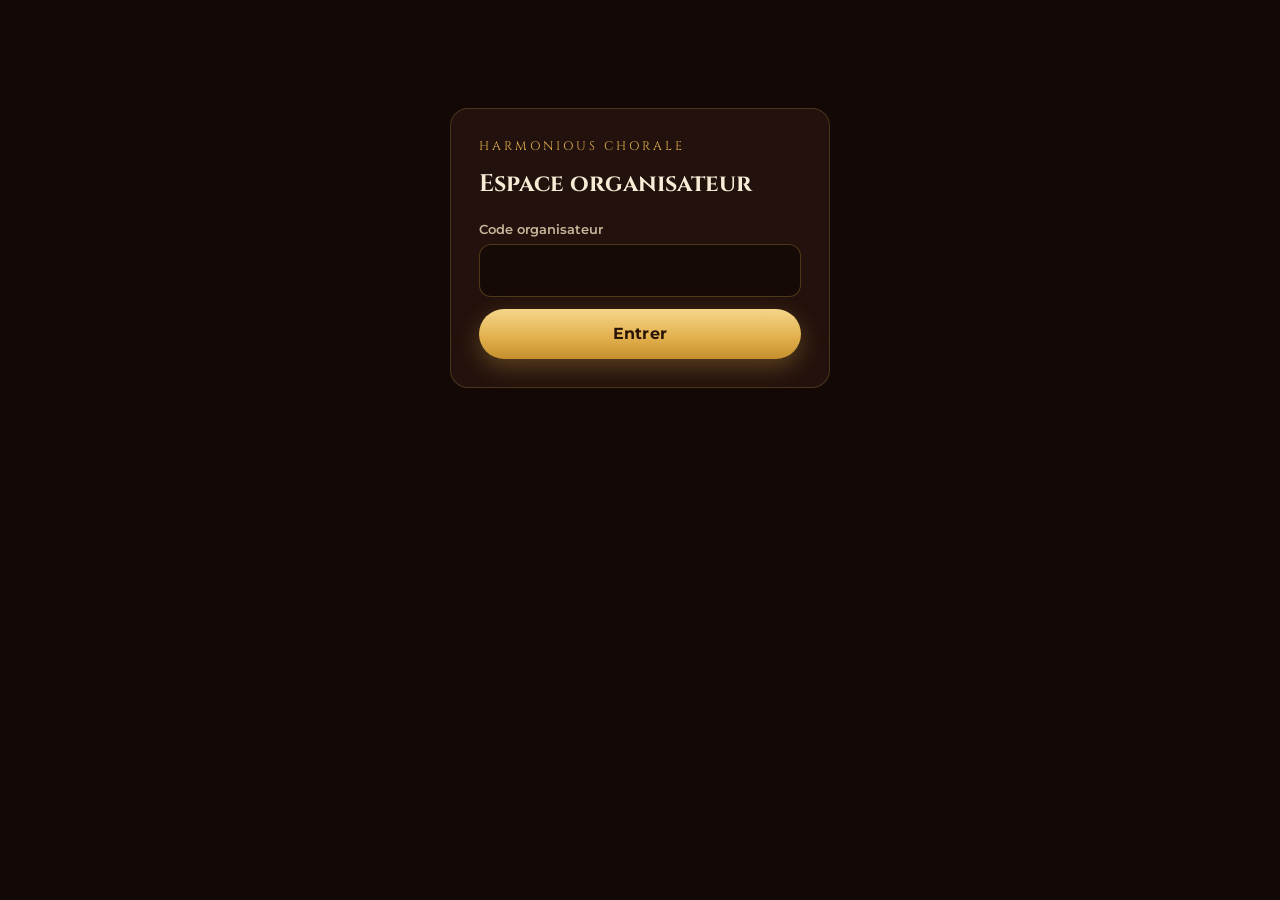
==== admin.html @ 19052491 "Site Harmonious Chorale Ghana : billetterie et réservation Co-Authored-By: Claude Opus 5.5 <noreply@" ====
<!doctype html>
<html lang="fr">
<head>
<meta charset="utf-8">
<meta name="viewport" content="width=device-width, initial-scale=1">
<title>Espace organisateur · Harmonious</title>
<meta name="robots" content="noindex, nofollow">
<meta name="theme-color" content="#120806">
<link rel="icon" href="/favicon.svg" type="image/svg+xml">
<link href="https://fonts.googleapis.com/css2?family=Cinzel:wght@700;800&family=Montserrat:wght@400;500;600;700;800&display=swap" rel="stylesheet">
<link rel="stylesheet" href="/styles.css">
<style>
  body{padding-top:0}
  .adm-top{display:flex;align-items:center;gap:12px;padding:14px 16px;border-bottom:1px solid var(--line);background:#0e0605;position:sticky;top:0;z-index:5}
  .adm-top h1{font-family:Cinzel,serif;font-size:1.1rem;margin:0;flex:1}
  .tabs{display:flex;gap:6px;padding:14px 0}
  .tabs button{border:1px solid var(--line);background:transparent;color:var(--cream);padding:.55rem 1rem;border-radius:999px;font-weight:700}
  .tabs button[aria-selected="true"]{background:var(--gold);color:#2a1406;border-color:var(--gold)}
  .stats{display:grid;grid-template-columns:repeat(auto-fit,minmax(150px,1fr));gap:10px;margin-bottom:16px}
  .stat{padding:14px;border-radius:14px;background:var(--panel);border:1px solid var(--line)}
  .stat span{display:block;font-size:.75rem;color:var(--muted);text-transform:uppercase;letter-spacing:.08em}
  .stat b{font-family:Cinzel,serif;font-size:1.35rem;color:var(--gold2)}
  .toolbar{display:flex;flex-wrap:wrap;gap:8px;margin-bottom:12px}
  .toolbar input,.toolbar select{padding:.6rem .9rem;border-radius:10px;border:1px solid var(--line);background:#160a07;color:var(--cream);font:inherit;font-size:16px}
  .toolbar input{flex:1 1 220px}
  .list{display:grid;gap:10px}
  .row{display:grid;grid-template-columns:1.1fr 1.3fr .8fr auto;gap:12px;align-items:center;padding:14px;border-radius:14px;background:var(--panel);border:1px solid var(--line)}
  .row small{color:var(--muted)}
  .row .acts{display:flex;gap:6px;flex-wrap:wrap;justify-content:flex-end}
  @media (max-width:820px){.row{grid-template-columns:1fr}.row .acts{justify-content:flex-start}}
  .code{font-family:Cinzel,serif;font-weight:800;color:var(--gold2)}
  .status{margin:0}
  .scan-box{max-width:520px;margin:0 auto}
  #reader{border-radius:14px;overflow:hidden;background:#000;margin:12px 0}
  .result{padding:22px;border-radius:16px;text-align:center;margin-top:12px;font-weight:700}
  .result h3{margin:0 0 .4rem;font-family:Cinzel,serif;font-size:1.6rem}
  .r-ok{background:rgba(63,191,109,.18);border:2px solid var(--ok)}
  .r-warn{background:rgba(240,166,58,.15);border:2px solid var(--warn)}
  .r-bad{background:rgba(226,81,74,.15);border:2px solid var(--bad)}
  .login{max-width:380px;margin:12vh auto;padding:28px}
  .empty{padding:30px;text-align:center;color:var(--muted)}
</style>
</head>
<body>
<div id="login" class="panel login">
  <p class="eyebrow">Harmonious Chorale</p>
  <h1 class="title-sm">Espace organisateur</h1>
  <form id="login-form">
    <label class="field"><span>Code organisateur</span><input name="pin" type="password" required autocomplete="current-password"></label>
    <button class="btn btn-gold btn-block" type="submit">Entrer</button>
    <p class="form-error" id="login-error" role="alert"></p>
  </form>
</div>

<div id="app" hidden>
  <header class="adm-top">
    <h1>Harmonious · Organisateur</h1>
    <button class="btn btn-ghost btn-sm" id="reload">Actualiser</button>
    <button class="btn btn-ghost btn-sm" id="logout">Quitter</button>
  </header>
  <div class="wrap">
    <div class="tabs" role="tablist">
      <button role="tab" aria-selected="true" data-tab="resa">Réservations</button>
      <button role="tab" aria-selected="false" data-tab="scan">Contrôle d'entrée</button>
    </div>

    <section id="tab-resa">
      <div class="stats" id="stats"></div>
      <div class="toolbar">
        <input id="q" type="search" placeholder="Rechercher un nom, un numéro, un code…">
        <select id="f-status"><option value="">Tous les statuts</option><option value="en_attente">En attente</option><option value="paye">Payé</option><option value="annule">Annulé</option></select>
        <select id="f-event"><option value="">Tous les événements</option><option value="gala">Dîner Gala</option><option value="concert">Grand Concert</option></select>
        <button class="btn btn-ghost btn-sm" id="export">Exporter CSV</button>
      </div>
      <div class="list" id="list"></div>
    </section>

    <section id="tab-scan" hidden>
      <div class="scan-box">
        <div class="toolbar">
          <select id="scan-event" aria-label="Événement contrôlé"><option value="gala">Dîner Gala · 24 déc.</option><option value="concert">Grand Concert · 25 déc.</option></select>
          <button class="btn btn-gold btn-sm" id="scan-start">Ouvrir la caméra</button>
        </div>
        <div id="reader"></div>
        <form class="toolbar" id="manual-form">
          <input name="code" placeholder="Saisir un code HC-XXXXXX" autocapitalize="characters">
          <button class="btn btn-ghost btn-sm" type="submit">Valider</button>
        </form>
        <div id="scan-result" aria-live="assertive"></div>
      </div>
    </section>
  </div>
</div>

<script src="/vendor/html5-qrcode.min.js"></script>
<script src="/config.js"></script>
<script src="/admin.js"></script>
</body>
</html>
---- styles.css ----
:root{
  --bg:#120806; --bg2:#1c0d09; --panel:#22110c; --line:rgba(224,176,74,.22);
  --red:#b8141f; --red2:#8f0d16; --gold:#e3b24f; --gold2:#f6d58a; --cream:#f7ecd6;
  --muted:#c9b59a; --green:#1d7a3e; --ok:#3fbf6d; --warn:#f0a63a; --bad:#e2514a;
  --radius:18px; --shadow:0 20px 50px rgba(0,0,0,.45);
  --kente:repeating-linear-gradient(90deg,#e3b24f 0 18px,#111 18px 22px,#1d7a3e 22px 34px,#111 34px 38px,#b8141f 38px 56px,#111 56px 60px,#e3b24f 60px 66px,#1d7a3e 66px 72px);
}
*{box-sizing:border-box}
[hidden]{display:none!important}
html{scroll-behavior:smooth;-webkit-text-size-adjust:100%}
body{margin:0;background:var(--bg);color:var(--cream);font-family:Montserrat,system-ui,sans-serif;line-height:1.55;overflow-x:hidden}
body.locked{overflow:hidden}
img,video{max-width:100%;display:block}
a{color:var(--gold2)}
button{font:inherit;cursor:pointer}
.wrap{width:min(1160px,100% - 32px);margin-inline:auto}
.narrow{width:min(820px,100% - 32px)}
.center{text-align:center}
.muted{color:var(--muted)}
.tiny{font-size:.8rem}
.eyebrow{font-family:Cinzel,serif;letter-spacing:.24em;text-transform:uppercase;font-size:.78rem;color:var(--gold);margin:0 0 .6rem}
.title{font-family:Cinzel,serif;font-weight:800;font-size:clamp(1.7rem,4.4vw,2.8rem);line-height:1.12;margin:0 0 1rem;color:var(--cream)}
.title-sm{font-family:Cinzel,serif;font-size:1.5rem;margin:0 0 1rem}
.title-serif{font-family:"Playfair Display",serif;font-style:italic;font-weight:500;font-size:clamp(1.6rem,4vw,2.4rem);margin:0 0 1rem;color:var(--gold2)}
.lead{font-size:1.08rem;color:#eadcc4}
.sub{max-width:600px;margin:0 auto 2.2rem}
.section{padding:clamp(64px,9vw,110px) 0;position:relative}
.kente{height:12px;background:var(--kente);box-shadow:0 -1px 0 rgba(0,0,0,.4) inset}
.kente-bottom{position:absolute;left:0;right:0;bottom:0;z-index:3}

/* Boutons */
.btn{display:inline-flex;align-items:center;justify-content:center;gap:.5rem;border:0;border-radius:999px;padding:.8rem 1.4rem;font-weight:700;text-decoration:none;letter-spacing:.02em;transition:transform .15s,box-shadow .2s,background .2s;cursor:pointer;color:inherit}
.btn:active{transform:translateY(1px)}
.btn-gold{background:linear-gradient(180deg,var(--gold2),var(--gold) 55%,#c48f2c);color:#2a1406;box-shadow:0 8px 24px rgba(227,178,79,.3)}
.btn-gold:hover{box-shadow:0 10px 32px rgba(227,178,79,.5)}
.btn-red{background:var(--red);color:#fff}
.btn-red:hover{background:#d01a26}
.btn-ghost{background:rgba(255,255,255,.04);border:1px solid var(--line);color:var(--cream)}
.btn-ghost:hover{border-color:var(--gold);background:rgba(227,178,79,.08)}
.btn-lg{padding:1rem 1.8rem;font-size:1.02rem}
.btn-sm{padding:.5rem 1rem;font-size:.85rem}
.btn-block{width:100%}
.btn[disabled]{opacity:.6;cursor:wait}
.link-quiet{background:none;border:0;color:var(--muted);text-decoration:underline;margin-top:.9rem}
:focus-visible{outline:2px solid var(--gold2);outline-offset:3px}

/* Ecran d'ouverture */
.gate{position:fixed;inset:0;z-index:100;display:grid;place-items:center;background:#0b0504;text-align:center;transition:opacity .9s ease,visibility .9s}
.gate.gone{opacity:0;visibility:hidden}
.gate-bg{position:absolute;inset:0;background-size:cover;background-position:center 30%;opacity:.45;filter:saturate(1.1);animation:kb 18s ease-in-out infinite alternate}
.gate::after{content:"";position:absolute;inset:0;background:radial-gradient(ellipse at center,rgba(18,8,6,.35),rgba(10,4,3,.92) 75%)}
.gate-inner{position:relative;z-index:2;padding:24px;max-width:560px;display:flex;flex-direction:column;align-items:center}
.gate-title{margin:.2rem 0 .6rem;font-family:Montserrat,sans-serif;font-style:italic;font-weight:900;line-height:.92;font-size:clamp(2.8rem,12vw,5.4rem);text-transform:uppercase;text-shadow:0 6px 30px rgba(0,0,0,.6)}
.gate-title span{display:block}
.gate-title em{display:block;color:var(--gold);font-size:1.15em;background:linear-gradient(180deg,var(--gold2),var(--gold) 60%,#b97f22);-webkit-background-clip:text;background-clip:text;color:transparent}
.gate-sub{font-family:"Playfair Display",serif;font-style:italic;font-size:1.2rem;color:var(--gold2);margin:0 0 1.8rem}
.gate-hint{font-size:.8rem;color:var(--muted);margin-top:1.4rem;letter-spacing:.08em}
@keyframes kb{from{transform:scale(1.05)}to{transform:scale(1.18) translateY(-2%)}}

/* Barre du haut */
.topbar{position:fixed;top:0;left:0;right:0;z-index:50;display:flex;align-items:center;gap:1rem;padding:.7rem max(16px,calc((100% - 1160px)/2));background:linear-gradient(180deg,rgba(12,5,4,.85),rgba(12,5,4,0));transition:background .3s}
.topbar.solid{background:rgba(14,6,5,.94);backdrop-filter:blur(8px);border-bottom:1px solid var(--line)}
.brand{display:flex;align-items:center;gap:.6rem;text-decoration:none;color:var(--cream);font-family:Cinzel,serif;font-weight:800;line-height:1}
.brand small{display:block;font-family:Montserrat,sans-serif;font-weight:500;font-size:.62rem;letter-spacing:.2em;text-transform:uppercase;color:var(--gold);margin-top:3px}
.brand-mark{width:36px;height:36px;border-radius:50%;display:grid;place-items:center;background:linear-gradient(135deg,var(--red),var(--red2));border:1.5px solid var(--gold);color:var(--gold2)}
.nav{display:flex;gap:1.4rem;margin-left:auto}
.nav a{color:var(--cream);text-decoration:none;font-weight:600;font-size:.9rem;opacity:.85}
.nav a:hover{opacity:1;color:var(--gold2)}
.sound{width:40px;height:40px;border-radius:50%;border:1px solid var(--line);background:rgba(0,0,0,.3);display:grid;place-items:center;color:var(--gold)}
.eq{display:flex;gap:3px;align-items:flex-end;height:16px}
.eq i{width:3px;height:4px;background:currentColor;border-radius:2px}
.sound[aria-pressed="true"] .eq i{animation:eq 1s ease-in-out infinite}
.sound[aria-pressed="true"] .eq i:nth-child(2){animation-delay:.2s}
.sound[aria-pressed="true"] .eq i:nth-child(3){animation-delay:.45s}
@keyframes eq{0%,100%{height:4px}50%{height:16px}}
@media (max-width:820px){.nav{display:none}.sound{margin-left:auto}}

/* Hero */
.hero{position:relative;min-height:100svh;display:flex;align-items:center;padding:110px 0 80px;overflow:hidden}
.hero-slides{position:absolute;inset:0}
.slide{position:absolute;inset:0;background-size:cover;background-position:center;opacity:0;animation:slideshow 24s infinite}
.slide:nth-child(2){animation-delay:6s}.slide:nth-child(3){animation-delay:12s}.slide:nth-child(4){animation-delay:18s}
@keyframes slideshow{0%{opacity:0;transform:scale(1.04)}5%{opacity:1}25%{opacity:1}31%{opacity:0;transform:scale(1.14)}100%{opacity:0}}
.hero-shade{position:absolute;inset:0;background:linear-gradient(180deg,rgba(14,6,5,.55),rgba(14,6,5,.35) 40%,rgba(14,6,5,.92)),radial-gradient(ellipse at 30% 40%,rgba(184,20,31,.25),transparent 60%)}
.hero-content{position:relative;z-index:2}
.hero-title{margin:0;font-family:Montserrat,sans-serif;font-style:italic;font-weight:900;text-transform:uppercase;line-height:.9;text-shadow:0 8px 40px rgba(0,0,0,.6)}
.hero-title span{display:block;font-size:clamp(2.3rem,8vw,5.6rem)}
.hero-title strong{display:block;font-size:clamp(3.6rem,15vw,9.5rem);background:linear-gradient(180deg,#fff6dc,var(--gold2) 35%,var(--gold) 70%,#a8711c);-webkit-background-clip:text;background-clip:text;color:transparent}
.hero-tag{font-family:"Playfair Display",serif;font-style:italic;font-size:clamp(1.1rem,2.4vw,1.4rem);color:var(--gold2);margin:.6rem 0 1.4rem}
.hero-dates{display:inline-flex;align-items:center;gap:1.2rem;padding:.8rem 1.2rem;border:1px solid var(--line);border-radius:14px;background:rgba(0,0,0,.35);backdrop-filter:blur(4px)}
.hero-dates div{display:flex;align-items:center;gap:.6rem}
.hero-dates b{font-family:Cinzel,serif;font-size:2.2rem;color:var(--gold)}
.hero-dates span{font-size:.78rem;line-height:1.2;text-transform:uppercase;letter-spacing:.08em}
.hero-dates i{width:1px;height:36px;background:var(--line)}
.countdown{margin:1.6rem 0}
.countdown-label{margin:0 0 .5rem;font-size:.82rem;letter-spacing:.14em;text-transform:uppercase;color:var(--muted)}
.countdown-grid{display:flex;gap:.6rem}
.countdown-grid div{min-width:70px;padding:.6rem .4rem;text-align:center;border-radius:12px;background:linear-gradient(180deg,rgba(184,20,31,.55),rgba(120,10,16,.55));border:1px solid rgba(246,213,138,.25)}
.countdown-grid b{display:block;font-family:Cinzel,serif;font-size:1.7rem;line-height:1.1;font-variant-numeric:tabular-nums}
.countdown-grid span{font-size:.68rem;text-transform:uppercase;letter-spacing:.12em;color:var(--gold2)}
.hero-ctas{display:flex;flex-wrap:wrap;gap:.8rem}
@media (max-width:520px){.countdown-grid div{min-width:0;flex:1}.hero-ctas .btn{flex:1 1 100%}}

/* Invitation */
.invitation{background:radial-gradient(ellipse at top,#2a120c,var(--bg) 70%)}
.card-invite{position:relative;padding:clamp(28px,6vw,56px);border-radius:var(--radius);background:linear-gradient(180deg,rgba(247,236,214,.06),rgba(247,236,214,.02));border:1px solid var(--line);box-shadow:var(--shadow)}
.card-invite::before,.card-invite::after{content:"";position:absolute;left:24px;right:24px;height:6px;background:var(--kente);border-radius:3px;opacity:.85}
.card-invite::before{top:-3px}.card-invite::after{bottom:-3px}
.verse{margin:2rem auto 0;max-width:600px;text-align:center;border-top:1px solid var(--line);padding-top:1.6rem}
.verse p{font-family:"Playfair Display",serif;font-style:italic;font-size:1.15rem;margin:0 0 .6rem;color:var(--cream)}
.verse cite{font-family:Cinzel,serif;color:var(--gold);font-style:normal;letter-spacing:.14em}

/* Evenements */
.events{display:grid;grid-template-columns:repeat(auto-fit,minmax(min(100%,420px),1fr));gap:24px;margin-top:2.4rem}
.event{border-radius:var(--radius);overflow:hidden;background:var(--panel);border:1px solid var(--line);box-shadow:var(--shadow);display:flex;flex-direction:column}
.event-media{aspect-ratio:16/8;background-size:cover;background-position:center;position:relative}
.event-media::after{content:"";position:absolute;inset:0;background:linear-gradient(180deg,transparent 40%,var(--panel))}
.pill{position:absolute;z-index:1;left:20px;top:20px;padding:.35rem .9rem;border-radius:999px;background:linear-gradient(180deg,var(--gold2),var(--gold));color:#2a1406;font-family:Cinzel,serif;font-weight:800;font-size:.9rem}
.event-body{padding:4px 26px 26px;display:flex;flex-direction:column;flex:1}
.event-day{margin:0;text-transform:uppercase;letter-spacing:.2em;font-size:.8rem;color:var(--gold)}
.event-date{margin:.1rem 0 .2rem;font-family:Cinzel,serif;font-size:1.75rem}
.event-time{margin:0 0 .6rem;color:var(--muted)}
.event-place{display:flex;gap:.5rem;align-items:center;margin:0 0 1rem;font-weight:600}
.event-place svg{width:20px;height:20px;fill:var(--red);flex:none}
.prices{list-style:none;padding:0;margin:0 0 1.2rem;display:grid;grid-template-columns:1fr 1fr;gap:10px}
.prices li{padding:.8rem;border-radius:12px;border:1px dashed var(--line);background:rgba(0,0,0,.2)}
.prices span{display:block;font-size:.78rem;color:var(--muted);text-transform:uppercase;letter-spacing:.08em}
.prices b{font-family:Cinzel,serif;font-size:1.2rem;color:var(--gold2)}
.event-actions{display:flex;flex-wrap:wrap;gap:.6rem;margin-top:auto}
.event-actions .btn{flex:1 1 160px}
.link-map{margin-top:.9rem;font-weight:600;font-size:.9rem;text-decoration:none}

/* Achat en ligne */
.buy{padding-top:0}
.buy-box{display:grid;grid-template-columns:1.1fr 1fr;gap:28px;align-items:center;padding:clamp(24px,5vw,44px);border-radius:var(--radius);background:linear-gradient(135deg,rgba(184,20,31,.35),rgba(34,17,12,.9) 60%);border:1px solid var(--line)}
.buy-links{display:grid;gap:12px}
.buy-link{display:grid;grid-template-columns:1fr auto;grid-template-areas:"k go" "d go";gap:2px 12px;padding:16px 20px;border-radius:14px;background:rgba(0,0,0,.35);border:1px solid var(--line);text-decoration:none;color:var(--cream);transition:border-color .2s,transform .2s}
.buy-link:hover{border-color:var(--gold);transform:translateY(-2px)}
.buy-k{grid-area:k;font-family:Cinzel,serif;font-weight:800;font-size:1.15rem}
.buy-d{grid-area:d;font-size:.85rem;color:var(--muted)}
.buy-go{grid-area:go;align-self:center;font-weight:800;color:var(--gold2)}
@media (max-width:760px){.buy-box{grid-template-columns:1fr}}

/* Spot */
.video-frame{margin-top:2rem;border-radius:var(--radius);overflow:hidden;border:1px solid var(--line);box-shadow:var(--shadow);background:#000}
.video-frame video{width:100%;aspect-ratio:16/9}

/* Galerie */
.gallery{columns:3 260px;column-gap:14px;margin-top:2.2rem}
.gallery button{display:block;width:100%;padding:0;border:0;margin:0 0 14px;border-radius:14px;overflow:hidden;background:#000;break-inside:avoid}
.gallery img{width:100%;transition:transform .5s,opacity .3s;opacity:.92}
.gallery button:hover img{transform:scale(1.04);opacity:1}
.lightbox{position:fixed;inset:0;z-index:120;background:rgba(5,2,2,.94);display:grid;place-items:center;padding:20px}
.lightbox[hidden]{display:none}
.lightbox img{max-height:88vh;border-radius:10px}
.lb-close{position:absolute;top:14px;right:18px;font-size:2.4rem;background:none;border:0;color:#fff}

/* Réservation */
.reserve{background:linear-gradient(180deg,var(--bg),#1a0b08 30%,var(--bg))}
.booking{display:grid;grid-template-columns:1.15fr 1fr;gap:24px;align-items:start}
@media (max-width:900px){.booking{grid-template-columns:1fr}}
.booking-tickets{display:grid;gap:18px}
.ticket-group,.panel{margin:0;border:1px solid var(--line);border-radius:var(--radius);background:var(--panel);padding:20px}
.ticket-group legend{display:contents}
.ticket-group legend span{display:block;font-family:Cinzel,serif;font-weight:800;font-size:1.3rem;color:var(--gold2)}
.ticket-group legend small{display:block;color:var(--muted);margin-bottom:.8rem}
.ticket-row{display:flex;align-items:center;gap:12px;padding:14px 0;border-top:1px solid rgba(224,176,74,.12)}
.ticket-row:first-child{border-top:0}
.tr-info{flex:1;min-width:0}
.tr-info b{display:block;font-size:1.02rem}
.tr-info small{color:var(--muted)}
.tr-price{font-family:Cinzel,serif;font-weight:700;color:var(--gold2);white-space:nowrap}
.stepper{display:flex;align-items:center;border:1px solid var(--line);border-radius:999px;overflow:hidden}
.stepper button{width:38px;height:38px;border:0;background:rgba(255,255,255,.04);color:var(--cream);font-size:1.2rem}
.stepper button:hover{background:rgba(227,178,79,.15)}
.stepper output{width:34px;text-align:center;font-weight:800}
.ticket-row.on{background:linear-gradient(90deg,rgba(227,178,79,.08),transparent);margin:0 -20px;padding-inline:20px}
@media (max-width:440px){.ticket-row{flex-wrap:wrap}.tr-price{order:3;flex:1}.stepper{order:4}}
.booking-side{display:grid;gap:18px}
@media (max-width:900px){.booking-side{position:static}}
.panel-title{font-family:Cinzel,serif;font-weight:800;font-size:1.05rem;color:var(--gold2);padding:0;margin-bottom:.8rem;float:left;width:100%}
.field{display:block;margin-bottom:12px;clear:both}
.field span{display:block;font-size:.82rem;font-weight:600;margin-bottom:5px;color:var(--muted)}
.field em{font-style:normal;opacity:.7}
.field input{width:100%;padding:.8rem 1rem;border-radius:12px;border:1px solid rgba(224,176,74,.28);background:#160a07;color:var(--cream);font:inherit;font-size:16px}
.field input:focus{outline:none;border-color:var(--gold);box-shadow:0 0 0 3px rgba(227,178,79,.18)}
.field input[aria-invalid="true"]{border-color:var(--bad)}
.paylist{display:grid;grid-template-columns:1fr 1fr;gap:8px;clear:both}
.pay{position:relative}
.pay input{position:absolute;opacity:0}
.pay span{display:flex;align-items:center;gap:8px;padding:.7rem .8rem;border-radius:12px;border:1px solid rgba(224,176,74,.22);background:#160a07;font-weight:600;font-size:.9rem;cursor:pointer}
.pay span::before{content:"";width:14px;height:14px;border-radius:50%;border:2px solid var(--muted);flex:none}
.pay input:checked+span{border-color:var(--gold);background:rgba(227,178,79,.1)}
.pay input:checked+span::before{border-color:var(--gold);background:radial-gradient(var(--gold) 45%,transparent 50%)}
.pay input:focus-visible+span{outline:2px solid var(--gold2)}
.pay.wide{grid-column:1/-1}
.summary-lines p{margin:0 0 .4rem}
.sum-line{display:flex;justify-content:space-between;gap:12px;font-size:.92rem;padding:.25rem 0}
.summary-total{display:flex;justify-content:space-between;align-items:baseline;border-top:1px solid var(--line);margin-top:.6rem;padding-top:.8rem;margin-bottom:1rem}
.summary-total b{font-family:Cinzel,serif;font-size:1.7rem;color:var(--gold2)}
.form-error{color:#ff9d93;min-height:1.2em;margin:.2rem 0 .8rem;font-weight:600;font-size:.9rem}
.form-error:empty{min-height:0;margin:0}

/* Ticket */
.ticket-section{padding-top:30px}
.pass{position:relative;border-radius:22px;overflow:hidden;background:linear-gradient(160deg,#2b120c,#170907);border:1px solid rgba(246,213,138,.4);box-shadow:var(--shadow);margin-bottom:28px}
.pass-head{padding:22px 24px 16px;background:linear-gradient(135deg,var(--red),var(--red2));position:relative}
.pass-head::after{content:"";position:absolute;left:0;right:0;bottom:-6px;height:6px;background:var(--kente)}
.pass-head p{margin:0}
.pass-head h3{margin:.2rem 0 0;font-family:Montserrat,sans-serif;font-style:italic;font-weight:900;text-transform:uppercase;font-size:1.6rem;line-height:1}
.pass-body{display:grid;grid-template-columns:1fr auto;gap:22px;padding:26px 24px}
@media (max-width:600px){.pass-body{grid-template-columns:1fr}}
.pass-qr{background:#fff;padding:12px;border-radius:14px;align-self:start;justify-self:center;text-align:center}
.pass-qr img,.pass-qr canvas{width:180px;height:180px;image-rendering:pixelated}
.pass-qr small{display:block;color:#2a1406;font-weight:800;letter-spacing:.1em;margin-top:6px;font-family:Cinzel,serif}
.pass-qr.dim img{opacity:.25;filter:blur(1px)}
.pass-info dl{margin:0;display:grid;grid-template-columns:auto 1fr;gap:6px 14px}
.pass-info dt{color:var(--muted);font-size:.82rem;text-transform:uppercase;letter-spacing:.08em;padding-top:2px}
.pass-info dd{margin:0;font-weight:600}
.status{display:inline-flex;align-items:center;gap:8px;padding:.45rem .9rem;border-radius:999px;font-weight:800;font-size:.85rem;margin-bottom:14px}
.status::before{content:"";width:9px;height:9px;border-radius:50%;background:currentColor}
.status.en_attente{background:rgba(240,166,58,.15);color:var(--warn)}
.status.paye{background:rgba(63,191,109,.15);color:var(--ok)}
.status.annule{background:rgba(226,81,74,.15);color:var(--bad)}
.pay-steps{margin:0 24px 24px;padding:20px;border-radius:14px;background:rgba(0,0,0,.3);border:1px dashed var(--line)}
.pay-steps h4{margin:0 0 .6rem;font-family:Cinzel,serif;color:var(--gold2)}
.pay-steps ol{margin:0 0 1rem;padding-left:1.2rem}
.pay-steps li{margin-bottom:.4rem}
.pay-number{font-family:Cinzel,serif;font-size:1.3rem;color:var(--gold2);white-space:nowrap}
.ref-form{display:flex;gap:8px;flex-wrap:wrap}
.ref-form input{flex:1 1 200px;padding:.75rem 1rem;border-radius:12px;border:1px solid rgba(224,176,74,.28);background:#160a07;color:var(--cream);font-size:16px}
.pass-actions{display:flex;flex-wrap:wrap;gap:10px;padding:0 24px 24px}
.lookup .lookup-form{display:grid;grid-template-columns:1fr 1fr auto;gap:12px;align-items:end}
.lookup .field{margin:0}
@media (max-width:700px){.lookup .lookup-form{grid-template-columns:1fr}}

/* Pied de page */
.footer{background:#0c0504;padding-bottom:28px}
.footer-inner{display:flex;flex-wrap:wrap;justify-content:space-between;gap:16px;align-items:center;padding:34px 0 10px}
.brand-foot{font-family:Cinzel,serif;font-weight:800;font-size:1.2rem;margin:0}
.footer-inner p{margin:.2rem 0}
.footer-contact{display:flex;gap:10px;flex-wrap:wrap}
.footer-verse{margin-top:14px;padding-inline:16px}

/* Apparition au défilement */
.reveal{opacity:0;transform:translateY(24px);transition:opacity .8s ease,transform .8s ease}
.reveal.in{opacity:1;transform:none}
@media (prefers-reduced-motion:reduce){
  *,*::before,*::after{animation-duration:.01ms!important;animation-iteration-count:1!important;transition-duration:.01ms!important}
  .slide:first-child{opacity:1}
  .reveal{opacity:1;transform:none}
}
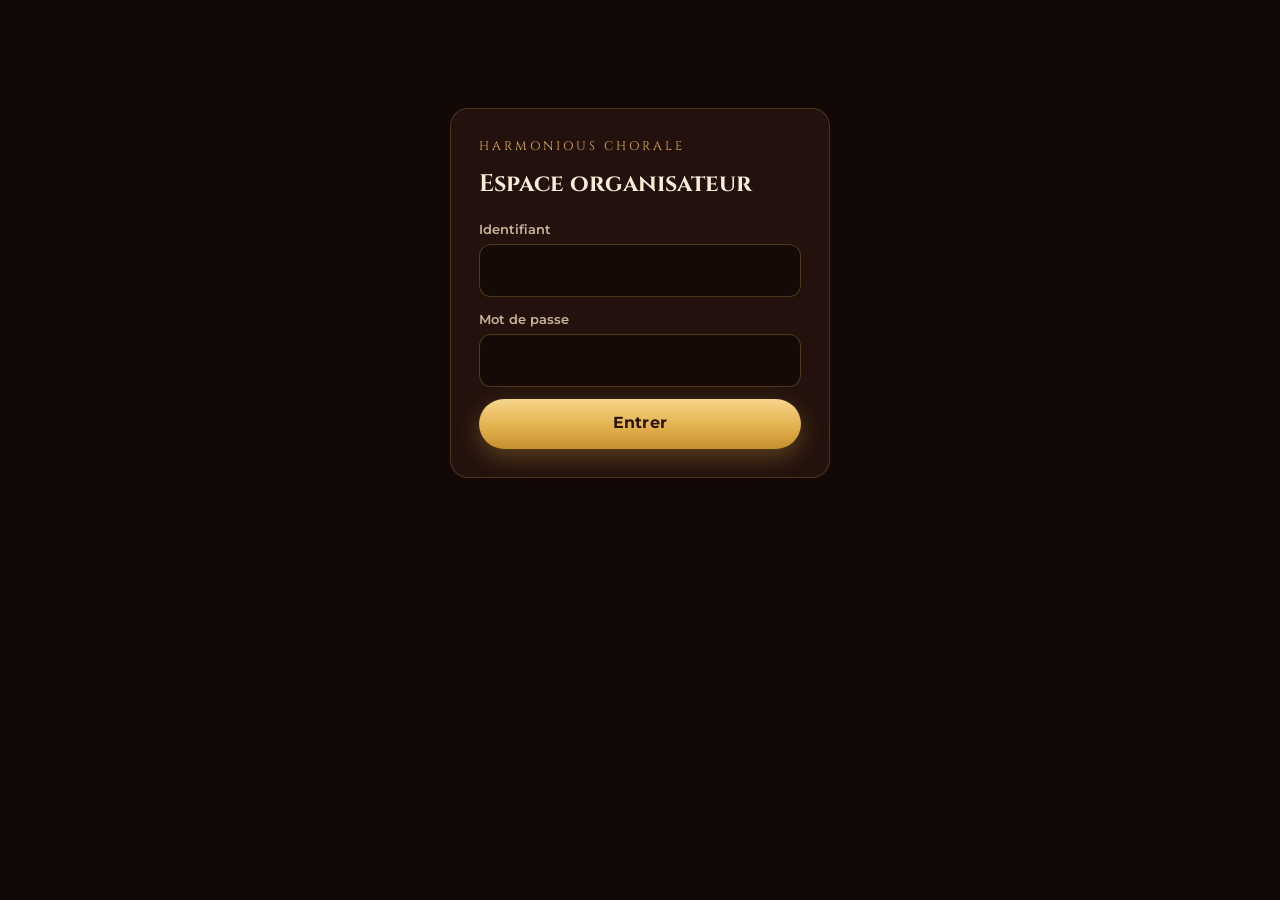
==== commit 704d77f0: "Admin : comptes individuels sécurisés ; musique complète Co-Authored-By: Claude Opus 5.5 <noreply@an" ====
--- a/admin.html
+++ b/admin.html
@@ -46,7 +46,8 @@
   <p class="eyebrow">Harmonious Chorale</p>
   <h1 class="title-sm">Espace organisateur</h1>
   <form id="login-form">
-    <label class="field"><span>Code organisateur</span><input name="pin" type="password" required autocomplete="current-password"></label>
+    <label class="field"><span>Identifiant</span><input name="username" required autocomplete="username" autocapitalize="none" spellcheck="false"></label>
+    <label class="field"><span>Mot de passe</span><input name="password" type="password" required autocomplete="current-password"></label>
     <button class="btn btn-gold btn-block" type="submit">Entrer</button>
     <p class="form-error" id="login-error" role="alert"></p>
   </form>
@@ -54,7 +55,7 @@
 
 <div id="app" hidden>
   <header class="adm-top">
-    <h1>Harmonious · Organisateur</h1>
+    <h1>Harmonious · Organisateur <small id="me" class="muted" style="font-family:Montserrat,sans-serif;font-size:.8rem;font-weight:500"></small></h1>
     <button class="btn btn-ghost btn-sm" id="reload">Actualiser</button>
     <button class="btn btn-ghost btn-sm" id="logout">Quitter</button>
   </header>
@@ -62,13 +63,15 @@
     <div class="tabs" role="tablist">
       <button role="tab" aria-selected="true" data-tab="resa">Réservations</button>
       <button role="tab" aria-selected="false" data-tab="scan">Contrôle d'entrée</button>
+      <button role="tab" aria-selected="false" data-tab="compte">Mon compte</button>
+      <button role="tab" aria-selected="false" data-tab="equipe" id="tab-btn-equipe" hidden>Équipe</button>
     </div>
 
     <section id="tab-resa">
       <div class="stats" id="stats"></div>
       <div class="toolbar">
         <input id="q" type="search" placeholder="Rechercher un nom, un numéro, un code…">
-        <select id="f-status"><option value="">Tous les statuts</option><option value="en_attente">En attente</option><option value="paye">Payé</option><option value="annule">Annulé</option></select>
+        <select id="f-status"><option value="">Tous les statuts</option><option value="en_attente">À contacter</option><option value="paye">Confirmé</option><option value="annule">Annulé</option></select>
         <select id="f-event"><option value="">Tous les événements</option><option value="gala">Dîner Gala</option><option value="concert">Grand Concert</option></select>
         <button class="btn btn-ghost btn-sm" id="export">Exporter CSV</button>
       </div>
@@ -89,6 +92,37 @@
         <div id="scan-result" aria-live="assertive"></div>
       </div>
     </section>
+    <section id="tab-compte" hidden>
+      <div class="panel" style="max-width:460px">
+        <h2 class="title-sm">Changer mon mot de passe</h2>
+        <form id="pwd-form">
+          <label class="field"><span>Mot de passe actuel</span><input name="old" type="password" required autocomplete="current-password"></label>
+          <label class="field"><span>Nouveau mot de passe (10 caractères minimum)</span><input name="new1" type="password" required minlength="10" autocomplete="new-password"></label>
+          <label class="field"><span>Confirmer le nouveau mot de passe</span><input name="new2" type="password" required minlength="10" autocomplete="new-password"></label>
+          <button class="btn btn-gold" type="submit">Enregistrer</button>
+          <p class="form-error" id="pwd-msg" role="alert"></p>
+        </form>
+      </div>
+    </section>
+
+    <section id="tab-equipe" hidden>
+      <div class="panel" style="margin-bottom:16px">
+        <h2 class="title-sm">Ajouter ou modifier un membre</h2>
+        <form id="acc-form" class="toolbar" style="align-items:flex-end">
+          <label class="field" style="flex:1 1 160px;margin:0"><span>Identifiant</span><input name="username" required pattern="[a-z0-9._-]{3,32}" placeholder="ex. awa.k" autocapitalize="none"></label>
+          <label class="field" style="flex:1 1 160px;margin:0"><span>Nom affiché</span><input name="name" placeholder="Awa K."></label>
+          <label class="field" style="flex:1 1 160px;margin:0"><span>Mot de passe</span><input name="password" type="text" placeholder="10 caractères min." autocomplete="off"></label>
+          <select name="role" aria-label="Rôle"><option value="staff">Équipe</option><option value="admin">Administrateur</option></select>
+          <select name="active" aria-label="État"><option value="true">Actif</option><option value="false">Désactivé</option></select>
+          <button class="btn btn-gold btn-sm" type="submit">Enregistrer</button>
+        </form>
+        <p class="tiny muted" style="margin:.6rem 0 0">Pour modifier un compte existant, saisissez son identifiant. Laissez le mot de passe vide pour ne pas le changer.</p>
+        <p class="form-error" id="acc-msg" role="alert"></p>
+      </div>
+      <div class="list" id="accounts"></div>
+      <h2 class="title-sm" style="margin-top:24px">Journal des actions</h2>
+      <div class="list" id="audit"></div>
+    </section>
   </div>
 </div>
 
